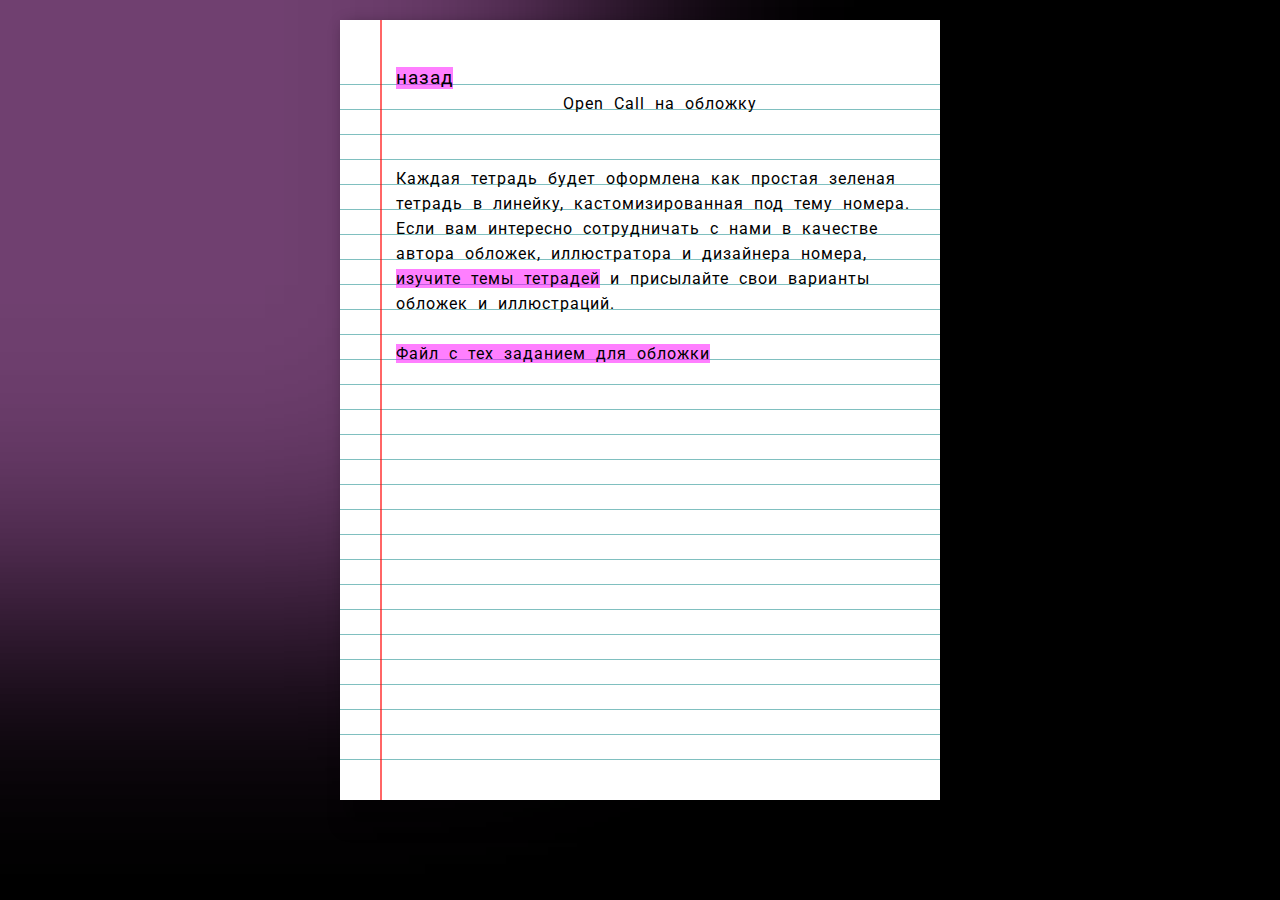
==== cover.html @ dd39b543 "comit" ====
<html>

<head>
  <meta charset="utf-8" />
  <title>Тетрадь в линейку</title>
  <link href="https://fonts.googleapis.com/css2?family=Roboto:wght@400;700;900&display=swap" rel="stylesheet" />
  <link rel="icon" href="assets/favico.png" type="image/x-icon" />
</head>
<style>
  @import url("styles.css");
  @import url("anima.css");
</style>

<body>
  <div id="fullpage">
    <div class="anima"></div>
    <div class="anima"></div>
    <div class="anima"></div>
    <div id="paper">
      <div id="pattern">
        <div id="content">
          <div class="mbackb">
            <a href="index.html">назад</a>
          </div>
          <div class="msubhead">Open Call на обложку</div>

          <div class="mtext">
            <br>
            <br>
            Каждая тетрадь будет оформлена как простая зеленая тетрадь в линейку, кастомизированная под тему номера.
            Если вам интересно сотрудничать с нами в качестве автора обложек, иллюстратора и дизайнера номера, <a
              href="themes.html">изучите
              темы тетрадей</a> и присылайте свои варианты обложек и иллюстраций.
            <br>
            <br>
            <a href=#>Файл с тех заданием для обложки</a>

          </div>
        </div>
      </div>
    </div>
  </div>
</body>

</html>
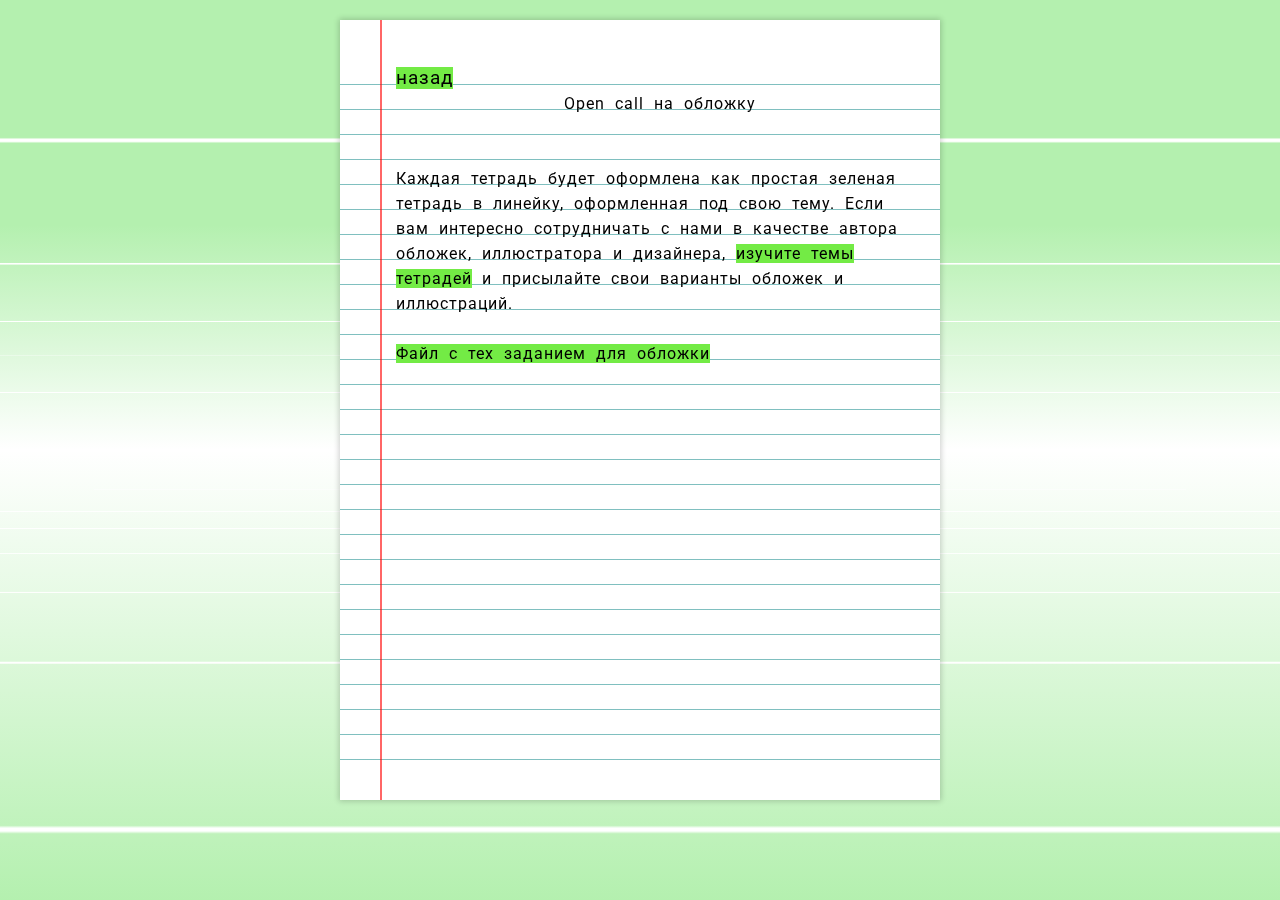
==== commit 3ce61c5f: "commit" ====
--- a/cover.html
+++ b/cover.html
@@ -9,26 +9,26 @@
 <style>
   @import url("styles.css");
   @import url("anima.css");
+  @import url("fly.css");
 </style>
 
 <body>
-  <div id="fullpage">
-    <div class="anima"></div>
-    <div class="anima"></div>
-    <div class="anima"></div>
+  <div class="wrap">
+    <div class="top-plane"></div>
+    <div class="bottom-plane"></div>
     <div id="paper">
       <div id="pattern">
         <div id="content">
           <div class="mbackb">
             <a href="index.html">назад</a>
           </div>
-          <div class="msubhead">Open Call на обложку</div>
+          <div class="msubhead">Open call на обложку</div>
 
           <div class="mtext">
             <br>
             <br>
-            Каждая тетрадь будет оформлена как простая зеленая тетрадь в линейку, кастомизированная под тему номера.
-            Если вам интересно сотрудничать с нами в качестве автора обложек, иллюстратора и дизайнера номера, <a
+            Каждая тетрадь будет оформлена как простая зеленая тетрадь в линейку, оформленная под свою тему.
+            Если вам интересно сотрудничать с нами в качестве автора обложек, иллюстратора и дизайнера, <a
               href="themes.html">изучите
               темы тетрадей</a> и присылайте свои варианты обложек и иллюстраций.
             <br>
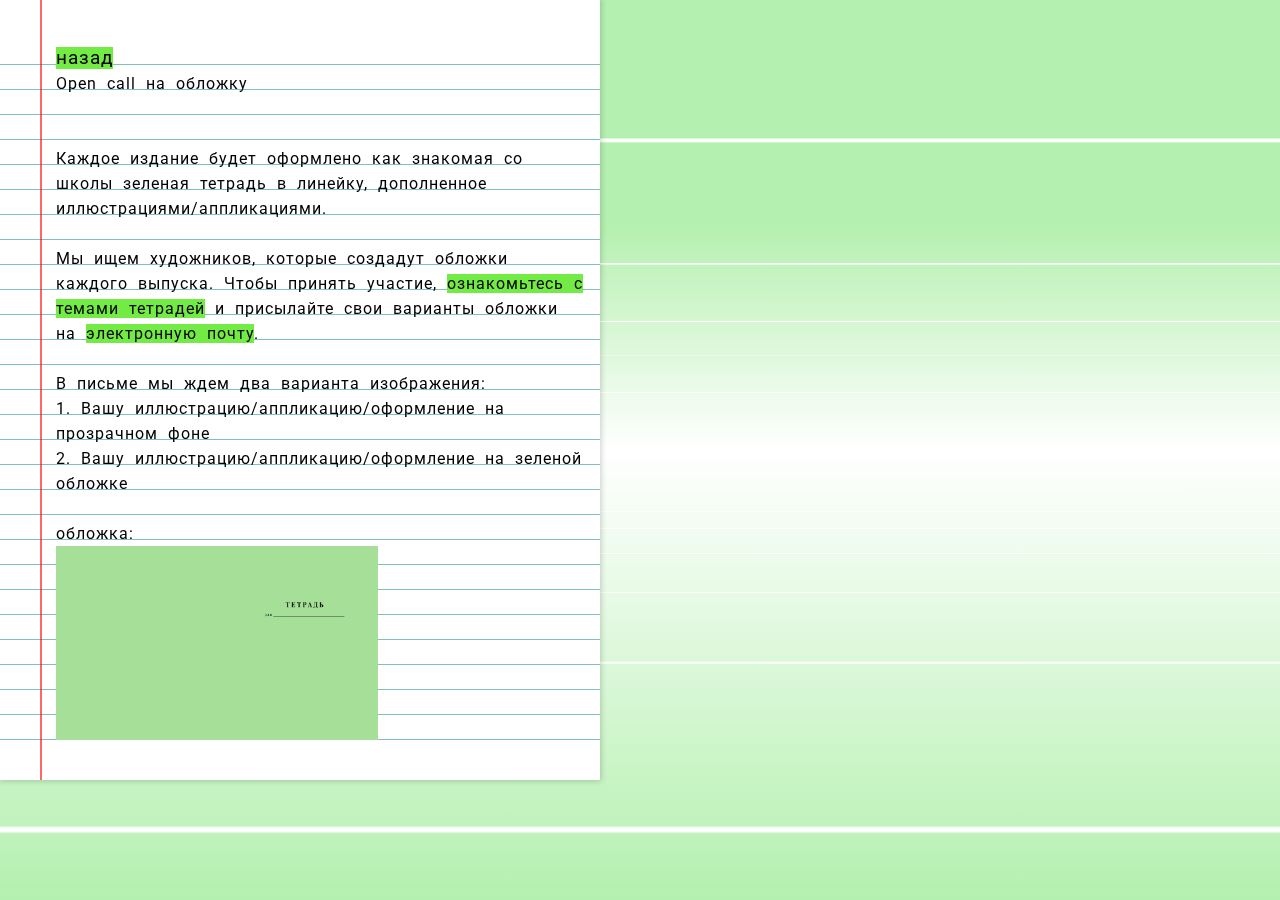
==== commit 696d65c4: "comit" ====
--- a/cover.html
+++ b/cover.html
@@ -27,14 +27,26 @@
           <div class="mtext">
             <br>
             <br>
-            Каждая тетрадь будет оформлена как простая зеленая тетрадь в линейку, оформленная под свою тему.
-            Если вам интересно сотрудничать с нами в качестве автора обложек, иллюстратора и дизайнера, <a
-              href="themes.html">изучите
-              темы тетрадей</a> и присылайте свои варианты обложек и иллюстраций.
+
+            Каждое издание будет оформлено как знакомая со школы зеленая тетрадь в линейку, дополненное
+            иллюстрациями/аппликациями.
             <br>
             <br>
-            <a href=#>Файл с тех заданием для обложки</a>
-
+            Мы ищем художников, которые создадут обложки каждого выпуска.
+            Чтобы принять участие, <a href="themes.html">ознакомьтесь с темами тетрадей</a> и присылайте свои варианты
+            обложки на <a href="mailto:belousova.text@gmail.com">электронную почту</a>.
+            <br>
+            <br>
+            В письме мы ждем два варианта изображения:
+            <br>
+            1. Вашу иллюстрацию/аппликацию/оформление на прозрачном фоне
+            <br>
+            2. Вашу иллюстрацию/аппликацию/оформление на зеленой обложке
+            <br>
+            <br>
+            обложка:
+            <br>
+            <img src="assets/cover.jpg" style="height: 194px;">
           </div>
         </div>
       </div>
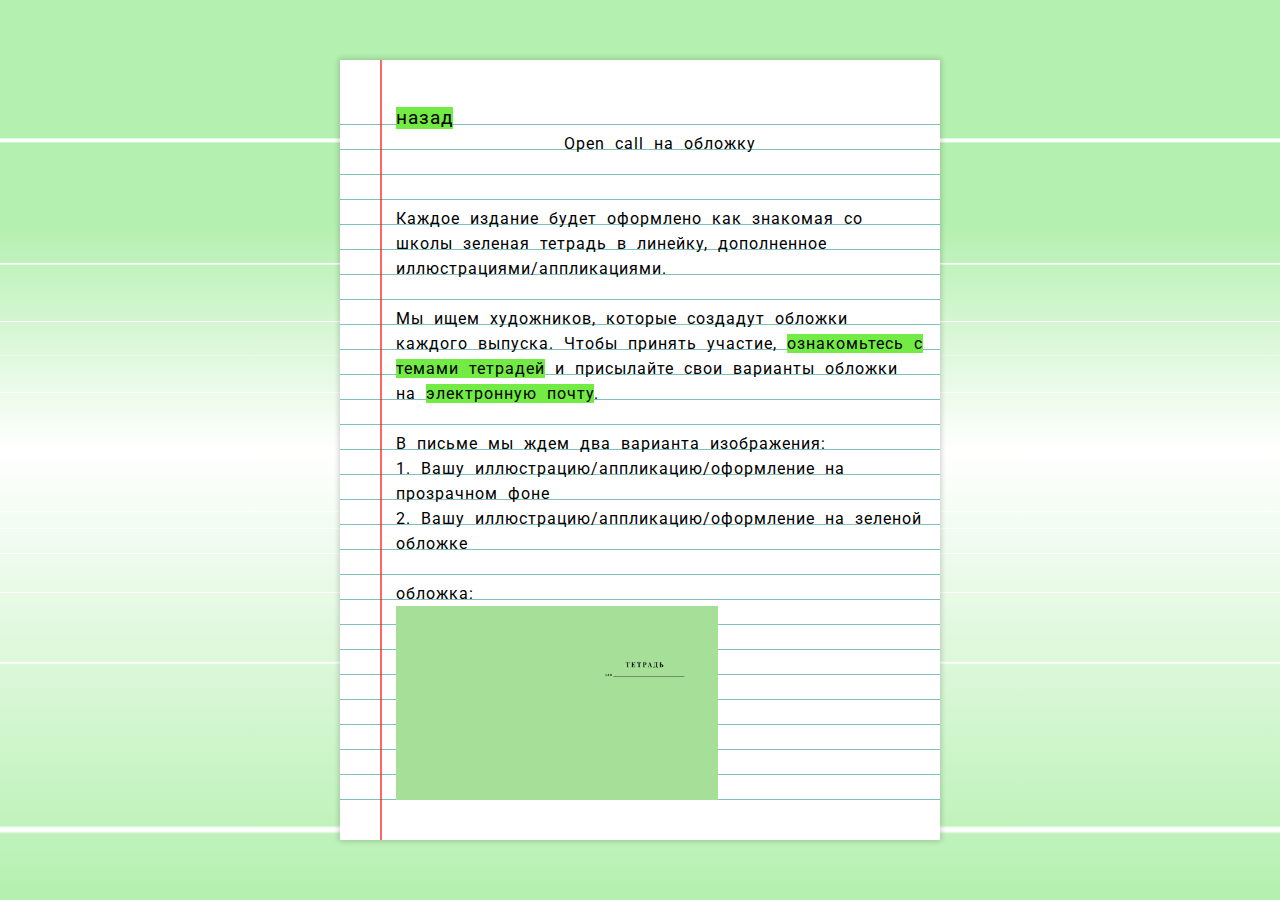
==== commit f68320f5: "fixes" ====
--- a/cover.html
+++ b/cover.html
@@ -16,6 +16,8 @@
   <div class="wrap">
     <div class="top-plane"></div>
     <div class="bottom-plane"></div>
+  </div>
+  <div id="container-paper">
     <div id="paper">
       <div id="pattern">
         <div id="content">
